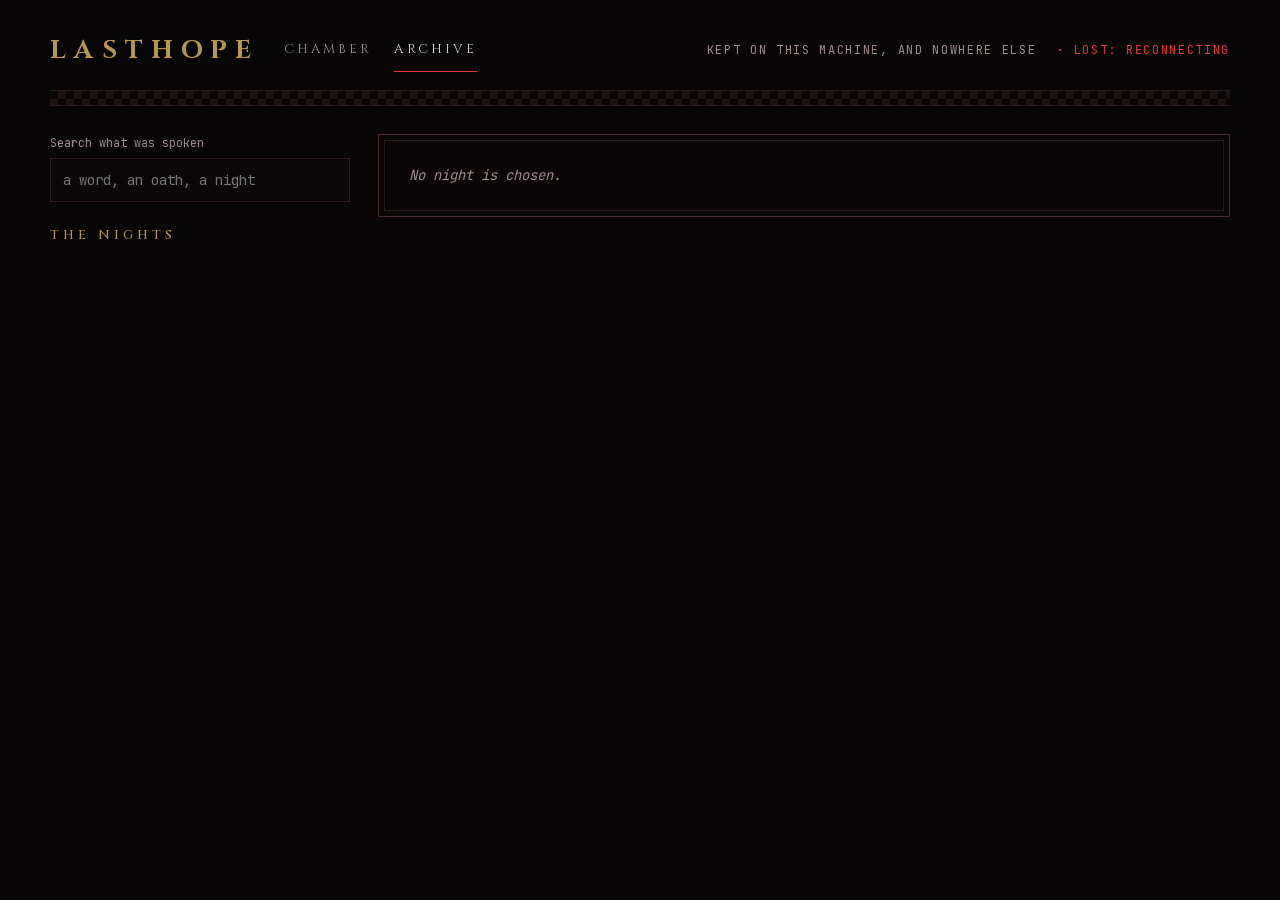
==== ui/archive.html @ 62a04b46 "Phase 5: the web UI (Chamber and Archive) - web.rs: axum server on 127.0.0.1:7700 by default. Static" ====
<!doctype html>
<html lang="en">
<head>
<meta charset="utf-8">
<meta name="viewport" content="width=device-width, initial-scale=1">
<meta name="theme-color" content="#070506">
<title>Lasthope · Archive</title>
<link rel="stylesheet" href="app.css">
</head>
<body class="archive">
<div class="page">

<header class="top">
  <div class="top-row">
    <div class="brand-row">
      <span class="brand">LASTHOPE</span>
      <nav class="nav" aria-label="Sections">
        <a href="/">Chamber</a>
        <a href="/archive" aria-current="page">Archive</a>
      </nav>
    </div>
    <span class="meta">Kept on this machine, and nowhere else <span class="conn" id="conn" hidden>· Lost: reconnecting</span></span>
  </div>
  <div class="checker" aria-hidden="true"></div>
</header>

<div class="columns">

<aside class="side">
  <div class="field search">
    <label for="search">Search what was spoken</label>
    <input id="search" type="search" placeholder="a word, an oath, a night" autocomplete="off">
  </div>
  <div class="hits" id="hits" hidden></div>
  <h2 class="h" style="margin-top: 8px">The nights</h2>
  <div id="nights" style="display: flex; flex-direction: column; gap: 16px"></div>
</aside>

<main class="main" id="night" aria-live="polite">
  <section class="card account">
    <p class="empty" style="margin: 0">No night is chosen.</p>
  </section>
</main>

</div>
</div>
<script src="common.js"></script>
<script src="archive.js"></script>
</body>
</html>
---- ui/app.css ----
/* Lasthope: the chamber and the archive. Values follow the design mockups. */

@font-face { font-family: 'Cinzel'; font-weight: 400 900; font-display: swap; src: url(fonts/cinzel-latin.woff2) format('woff2'); }
@font-face { font-family: 'JetBrains Mono'; font-weight: 100 800; font-display: swap; src: url(fonts/jetbrains-mono-latin.woff2) format('woff2'); }
@font-face { font-family: 'IM Fell English'; font-style: normal; font-weight: 400; font-display: swap; src: url(fonts/im-fell-english-latin.woff2) format('woff2'); }
@font-face { font-family: 'IM Fell English'; font-style: italic; font-weight: 400; font-display: swap; src: url(fonts/im-fell-english-italic-latin.woff2) format('woff2'); }

:root {
  --night: #070506;
  --panel: #0C0809;
  --deep: #0A0607;
  --line: #2A1A1C;
  --line-strong: #4A2A2E;
  --bone: #DDD2C6;
  --ash: #9C8B8B;
  --gold: #B8964E;
  --blood: #E23636;
  --title: 'Cinzel', 'Times New Roman', serif;
  --script: 'IM Fell English', Georgia, serif;
  --mono: 'JetBrains Mono', ui-monospace, Menlo, monospace;
  color-scheme: dark;
}

* { box-sizing: border-box; }
[hidden] { display: none !important; }
html { background: var(--night); }
body {
  margin: 0; min-height: 100vh; background: var(--night); color: var(--bone);
  font-family: var(--mono); font-size: 14px; line-height: 1.5;
  padding: 28px 24px 56px;
}
a { color: var(--bone); }
a:hover { color: #FFFFFF; }
button, input, select { font: inherit; color: inherit; }
button { cursor: pointer; border-radius: 0; }
button:disabled { cursor: default; opacity: .45; }
:focus-visible { outline: 1px solid var(--gold); outline-offset: 2px; }
.sr-only { position: absolute; width: 1px; height: 1px; overflow: hidden; clip: rect(0 0 0 0); white-space: nowrap; }

.page { max-width: 1180px; margin: 0 auto; display: flex; flex-direction: column; gap: 28px; }
.columns { display: flex; flex-wrap: wrap; gap: 28px; align-items: flex-start; }
.main { flex: 999 1 560px; min-width: 0; display: flex; flex-direction: column; gap: 28px; }
.side { flex: 1 1 320px; min-width: 0; display: flex; flex-direction: column; gap: 22px; }
.archive .side { flex: 1 1 300px; gap: 16px; }
.archive .main { gap: 24px; }

/* --- header --- */
.top { display: flex; flex-direction: column; gap: 18px; }
.top-row { display: flex; flex-wrap: wrap; align-items: center; justify-content: space-between; gap: 16px; }
.brand-row { display: flex; flex-wrap: wrap; align-items: center; gap: 24px; }
.brand { font-family: var(--title); font-weight: 700; font-size: 26px; letter-spacing: .32em; color: var(--gold); }
.nav { display: flex; align-items: center; gap: 22px; font-family: var(--title); font-size: 13px; letter-spacing: .24em; text-transform: uppercase; }
.nav a { display: inline-flex; align-items: center; min-height: 44px; text-decoration: none; color: var(--ash); }
.nav a[aria-current="page"] { color: var(--bone); border-bottom: 1px solid var(--blood); }
.meta { display: flex; flex-wrap: wrap; align-items: center; gap: 20px; font-size: 12px; letter-spacing: .14em; text-transform: uppercase; color: var(--ash); }
.status { display: flex; align-items: center; gap: 8px; }
.status .bright { color: var(--bone); }
.diamond { width: 8px; height: 8px; transform: rotate(45deg); background: var(--blood); }
.checker { height: 16px; background: repeating-conic-gradient(#1C1214 0% 25%, var(--night) 0% 50%) 0 0 / 16px 16px; border-top: 1px solid var(--line); border-bottom: 1px solid var(--line); }
.conn { color: var(--blood); }

/* --- panels and headings --- */
.card { display: flex; flex-direction: column; gap: 14px; padding: 22px; border: 1px solid var(--line); background: var(--panel); }
.card.strong { border-color: var(--line-strong); }
.h { margin: 0; font-family: var(--title); font-size: 13px; font-weight: 500; letter-spacing: .32em; text-transform: uppercase; color: var(--gold); }
.row-between { display: flex; flex-wrap: wrap; align-items: baseline; justify-content: space-between; gap: 12px; }
.muted { color: var(--ash); }
.small { font-size: 12px; }
.script { margin: 0; font-family: var(--script); }
.empty { color: var(--ash); font-style: italic; }

/* --- buttons --- */
.btn {
  min-height: 44px; padding: 0 16px; background: transparent; color: var(--bone);
  border: 1px solid var(--line-strong); font-family: var(--title); font-size: 13px;
  letter-spacing: .16em; text-transform: uppercase;
}
.btn.primary { background: var(--blood); color: var(--night); border-color: var(--blood); font-weight: 700; }
.btn.quiet { color: var(--ash); border-color: var(--line); }
.btn.tall { min-height: 48px; padding: 0 22px; }
.btn.small-text { font: inherit; font-size: 12px; letter-spacing: .08em; text-transform: none; padding: 0 12px; }
.btn:not(:disabled):hover { border-color: var(--gold); }

.controls { display: flex; flex-wrap: wrap; gap: 12px; }
.control {
  flex: 1 1 150px; min-height: 52px; display: flex; align-items: center; justify-content: center; gap: 10px;
  padding: 0 16px; background: var(--panel); color: var(--bone); border: 1px solid var(--line-strong);
  font-family: var(--title); font-size: 13px; letter-spacing: .16em; text-transform: uppercase;
}
.control[aria-pressed="true"], .control.lit { border-color: var(--blood); }
.control svg { flex: none; }

/* --- the seal --- */
.altar {
  display: flex; flex-direction: column; align-items: center; gap: 22px; padding: 44px 24px 40px;
  border: 1px solid var(--line-strong); box-shadow: inset 0 0 0 5px var(--night), inset 0 0 0 6px var(--line);
  background: radial-gradient(circle at 50% 36%, rgba(150, 18, 26, .24), rgba(7, 5, 6, 0) 62%), var(--deep);
}
.seal { position: relative; width: 540px; max-width: 100%; }
.seal svg { display: block; width: 100%; height: auto; }
.seal-art, .seal-void {
  position: absolute; left: 21.4%; top: 21.4%; width: 57.2%; aspect-ratio: 1 / 1; border-radius: 50%;
  box-shadow: 0 0 44px var(--blood); transition: filter 1.2s ease, box-shadow 1.2s ease;
}
.seal-art { object-fit: cover; object-position: 50% 46%; }
.seal-void { background: radial-gradient(circle at 50% 45%, #1A0D0F, #050304 70%); display: none; }
.seal.no-art .seal-art { display: none; }
.seal.no-art .seal-void { display: block; }
.ring-spin { transform-origin: 300px 300px; animation: lh-spin 300s linear infinite; }
.ring-motto { transform-origin: 300px 300px; animation: lh-spin-back 220s linear infinite; }
.ring-moons { transform-origin: 300px 300px; animation: lh-spin 180s linear infinite; }
.ring-accent { transition: opacity 1s ease; }

[data-state="listening"] .ring-accent { animation: lh-breathe 4s ease-in-out infinite; }
[data-state="speaking"] .ring-accent { animation: lh-breathe 1.2s ease-in-out infinite; }
[data-state="speaking"] .seal-art, [data-state="speaking"] .seal-void { box-shadow: 0 0 72px var(--blood); }
[data-state="thinking"] .ring-moons { animation-duration: 24s; }
[data-state="thinking"] .ring-accent { opacity: .6; }
[data-state="asleep"] .seal-art, [data-state="closed"] .seal-art { filter: brightness(.45) saturate(.6); box-shadow: 0 0 18px rgba(226, 54, 54, .35); }
[data-state="asleep"] .ring-accent, [data-state="closed"] .ring-accent { opacity: .3; }
[data-state="closed"] .ring-spin, [data-state="closed"] .ring-motto, [data-state="closed"] .ring-moons { animation-play-state: paused; }
[data-muted="true"] .ring-accent { stroke-dasharray: 3 9; }

.voice-label { margin: 0; font-family: var(--title); font-size: 12px; letter-spacing: .32em; text-transform: uppercase; color: var(--ash); }
.voice-line { margin: 0; max-width: 620px; min-height: 1.22em; text-align: center; font-family: var(--script); font-style: italic; font-size: clamp(22px, 5vw, 34px); line-height: 1.22; }
.whisper { min-height: 18px; font-size: 12px; color: var(--ash); text-align: center; }
.whisper.error { color: var(--blood); }

/* --- the vigil --- */
.vigil { padding: 26px; gap: 16px; }
.vigil-row { display: flex; flex-wrap: wrap; align-items: center; justify-content: space-between; gap: 20px; }
.clock { font-family: var(--title); font-weight: 500; font-size: clamp(48px, 12vw, 68px); line-height: 1; letter-spacing: .04em; font-variant-numeric: tabular-nums; }
.vigil-buttons { display: flex; flex-wrap: wrap; gap: 10px; align-items: center; }
.bar { height: 3px; background: var(--line); }
.bar > div { height: 3px; width: 0; background: var(--blood); transition: width 1s linear; }
.length { min-height: 48px; padding: 0 10px; background: var(--night); border: 1px solid var(--line); }

/* --- words --- */
.words { display: flex; flex-direction: column; gap: 12px; padding: 20px; border: 1px solid var(--line); }
.words.scroll { max-height: 420px; overflow-y: auto; }
.word { display: flex; gap: 16px; }
.who { flex: 0 0 44px; font-size: 12px; letter-spacing: .12em; text-transform: uppercase; color: var(--ash); padding-top: 2px; }
.word.her .who { color: var(--blood); }
.word span:last-child { min-width: 0; overflow-wrap: anywhere; }
.say { display: flex; gap: 10px; }
.say input { flex: 1; min-width: 0; min-height: 44px; padding: 0 12px; background: var(--panel); border: 1px solid var(--line); }

/* --- the side --- */
.mission { font-size: 23px; line-height: 1.28; }
.mission-edit { display: flex; flex-direction: column; gap: 10px; }
.mission-edit textarea { width: 100%; min-height: 96px; padding: 10px; background: var(--night); color: var(--bone); border: 1px solid var(--line); font: 18px/1.3 var(--script); resize: vertical; }
.numeral { font-family: var(--title); font-weight: 700; font-size: 24px; letter-spacing: .08em; }
.seals { display: flex; gap: 16px; padding: 4px; }
.seals span { width: 18px; height: 18px; transform: rotate(45deg); border: 1px solid var(--line-strong); }
.seals span.kept { background: var(--blood); border-color: var(--blood); }
.oath { font-size: 20px; line-height: 1.3; }
.pair { display: flex; flex-wrap: wrap; gap: 10px; }
.pair .btn { flex: 1 1 110px; }
.fact { display: flex; align-items: center; justify-content: space-between; gap: 12px; }
.fact span { min-width: 0; overflow-wrap: anywhere; }
.fact .btn { flex: 0 0 auto; }
.field { display: flex; flex-direction: column; gap: 6px; }
.field label { font-size: 12px; color: var(--ash); }
.field select { min-height: 44px; padding: 0 10px; background: var(--night); border: 1px solid var(--line); }
.field input[type=range] { width: 100%; height: 44px; margin: 0; accent-color: var(--blood); }
.check { display: flex; align-items: center; gap: 12px; min-height: 44px; cursor: pointer; }
.check input { width: 20px; height: 20px; margin: 0; accent-color: var(--blood); }
.check.off { cursor: default; color: var(--ash); }

/* --- the archive --- */
.search input { min-height: 44px; padding: 0 12px; width: 100%; background: var(--panel); border: 1px solid var(--line); }
.night {
  display: flex; flex-direction: column; align-items: flex-start; gap: 6px; min-height: 68px; padding: 14px 16px;
  text-align: left; background: var(--panel); color: var(--bone); border: 1px solid var(--line);
}
.night[aria-pressed="true"] { border-color: var(--blood); }
.night-name { font-family: var(--title); font-weight: 700; font-size: 20px; letter-spacing: .16em; line-height: 1.1; }
.night.unwritten { border-style: dashed; background: transparent; }
.night.unwritten .night-name { font-weight: 500; color: var(--ash); }
.hits { display: flex; flex-direction: column; gap: 8px; }
.hit { text-align: left; padding: 10px 12px; min-height: 44px; background: transparent; border: 1px solid var(--line); color: var(--bone); }
.hit .muted { display: block; font-size: 11px; letter-spacing: .1em; text-transform: uppercase; }
.hit mark { background: none; color: var(--blood); }
.account { padding: 30px; gap: 16px; border-color: var(--line-strong); box-shadow: inset 0 0 0 5px var(--night), inset 0 0 0 6px var(--line); background: var(--deep); }
.night-title { margin: 0; font-family: var(--title); font-weight: 700; font-size: clamp(30px, 8vw, 40px); letter-spacing: .14em; line-height: 1.05; }
.facts-of-night { display: flex; flex-direction: column; gap: 8px; }
.account-text { max-width: 680px; font-size: 24px; line-height: 1.32; }
.pair-cards { display: flex; flex-wrap: wrap; gap: 24px; }
.pair-cards .card { flex: 1 1 260px; gap: 10px; }

@keyframes lh-spin { to { transform: rotate(360deg); } }
@keyframes lh-spin-back { to { transform: rotate(-360deg); } }
@keyframes lh-breathe { 0%, 100% { opacity: .45; } 50% { opacity: 1; } }

@media (max-width: 600px) {
  body { padding: 20px 16px 48px; }
  .altar { padding: 28px 12px; }
  .account { padding: 22px 16px; }
  .brand { font-size: 22px; letter-spacing: .24em; }
}

@media (prefers-reduced-motion: reduce) {
  *, *::before, *::after { animation: none !important; transition: none !important; }
}
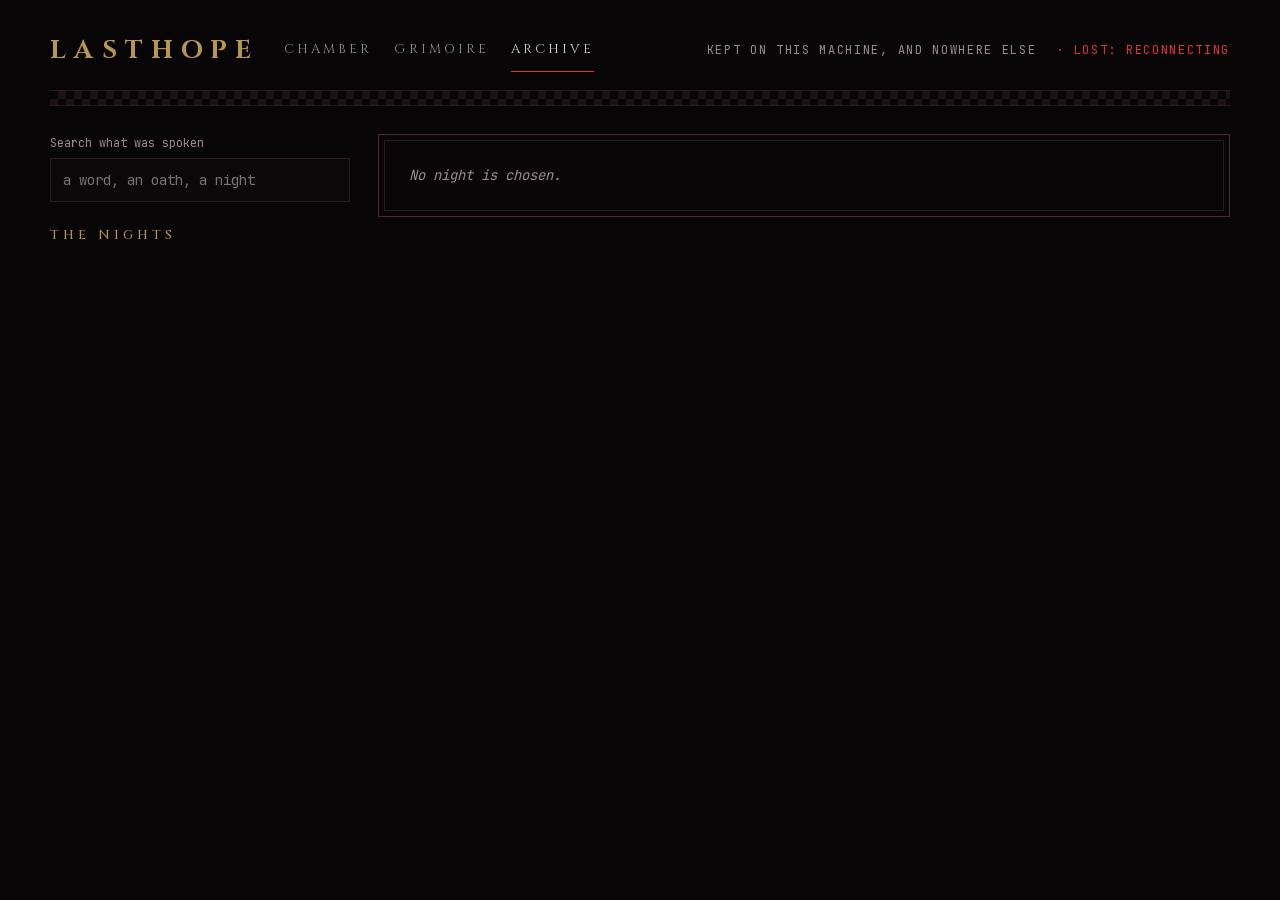
==== commit 22b27ddd: "The grimoire: read PDFs with her, page by page - BOOKS_DIR is indexed into SQLite (books, pages with" ====
--- a/ui/archive.html
+++ b/ui/archive.html
@@ -16,6 +16,7 @@
       <span class="brand">LASTHOPE</span>
       <nav class="nav" aria-label="Sections">
         <a href="/">Chamber</a>
+        <a href="/grimoire">Grimoire</a>
         <a href="/archive" aria-current="page">Archive</a>
       </nav>
     </div>
--- a/ui/app.css
+++ b/ui/app.css
@@ -1,4 +1,4 @@
-/* Lasthope: the chamber and the archive. Values follow the design mockups. */
+/* Lasthope: the chamber, the grimoire and the archive. Values follow the design mockups. */
 
 @font-face { font-family: 'Cinzel'; font-weight: 400 900; font-display: swap; src: url(fonts/cinzel-latin.woff2) format('woff2'); }
 @font-face { font-family: 'JetBrains Mono'; font-weight: 100 800; font-display: swap; src: url(fonts/jetbrains-mono-latin.woff2) format('woff2'); }
@@ -188,6 +188,32 @@
 .pair-cards { display: flex; flex-wrap: wrap; gap: 24px; }
 .pair-cards .card { flex: 1 1 260px; gap: 10px; }
 
+/* --- the grimoire --- */
+.grimoire .side { flex: 1 1 320px; gap: 22px; }
+.grimoire .main { gap: 24px; }
+.book-title { font-size: clamp(22px, 5vw, 30px); letter-spacing: .08em; overflow-wrap: anywhere; }
+.pager { display: flex; flex-wrap: wrap; align-items: center; gap: 10px; }
+.pager input { width: 84px; min-height: 44px; padding: 0 10px; background: var(--night); border: 1px solid var(--line); }
+.sheet { position: relative; min-height: 220px; border: 1px solid var(--line); background: var(--night); }
+.sheet canvas { display: block; }
+.sheet-empty { margin: 0; padding: 48px 20px; text-align: center; }
+.her-line { font-size: 20px; line-height: 1.32; font-style: italic; }
+.books { display: flex; flex-direction: column; gap: 14px; }
+.book-row { display: flex; flex-direction: column; gap: 6px; }
+.book-row > .btn { align-self: flex-start; }
+.night.book { width: 100%; min-height: 60px; }
+.night.book.unread .book-name { color: var(--ash); }
+.book-name { font-family: var(--title); font-weight: 700; font-size: 16px; letter-spacing: .08em; line-height: 1.2; overflow-wrap: anywhere; }
+.book-current { padding-left: 2px; color: var(--gold); }
+.asked { display: flex; flex-direction: column; gap: 16px; max-height: 640px; overflow-y: auto; }
+.q { display: flex; flex-direction: column; gap: 4px; padding-bottom: 14px; border-bottom: 1px solid var(--line); }
+.q p { overflow-wrap: anywhere; }
+.q-where { font-size: 11px; letter-spacing: .1em; text-transform: uppercase; }
+.verdict { letter-spacing: .08em; }
+.verdict.right { color: var(--gold); }
+.verdict.wrong { color: var(--blood); }
+.reading-card .script { font-size: 20px; line-height: 1.3; }
+
 @keyframes lh-spin { to { transform: rotate(360deg); } }
 @keyframes lh-spin-back { to { transform: rotate(-360deg); } }
 @keyframes lh-breathe { 0%, 100% { opacity: .45; } 50% { opacity: 1; } }
@@ -196,6 +222,7 @@
   body { padding: 20px 16px 48px; }
   .altar { padding: 28px 12px; }
   .account { padding: 22px 16px; }
+  .nav { gap: 16px; letter-spacing: .16em; }
   .brand { font-size: 22px; letter-spacing: .24em; }
 }
 
